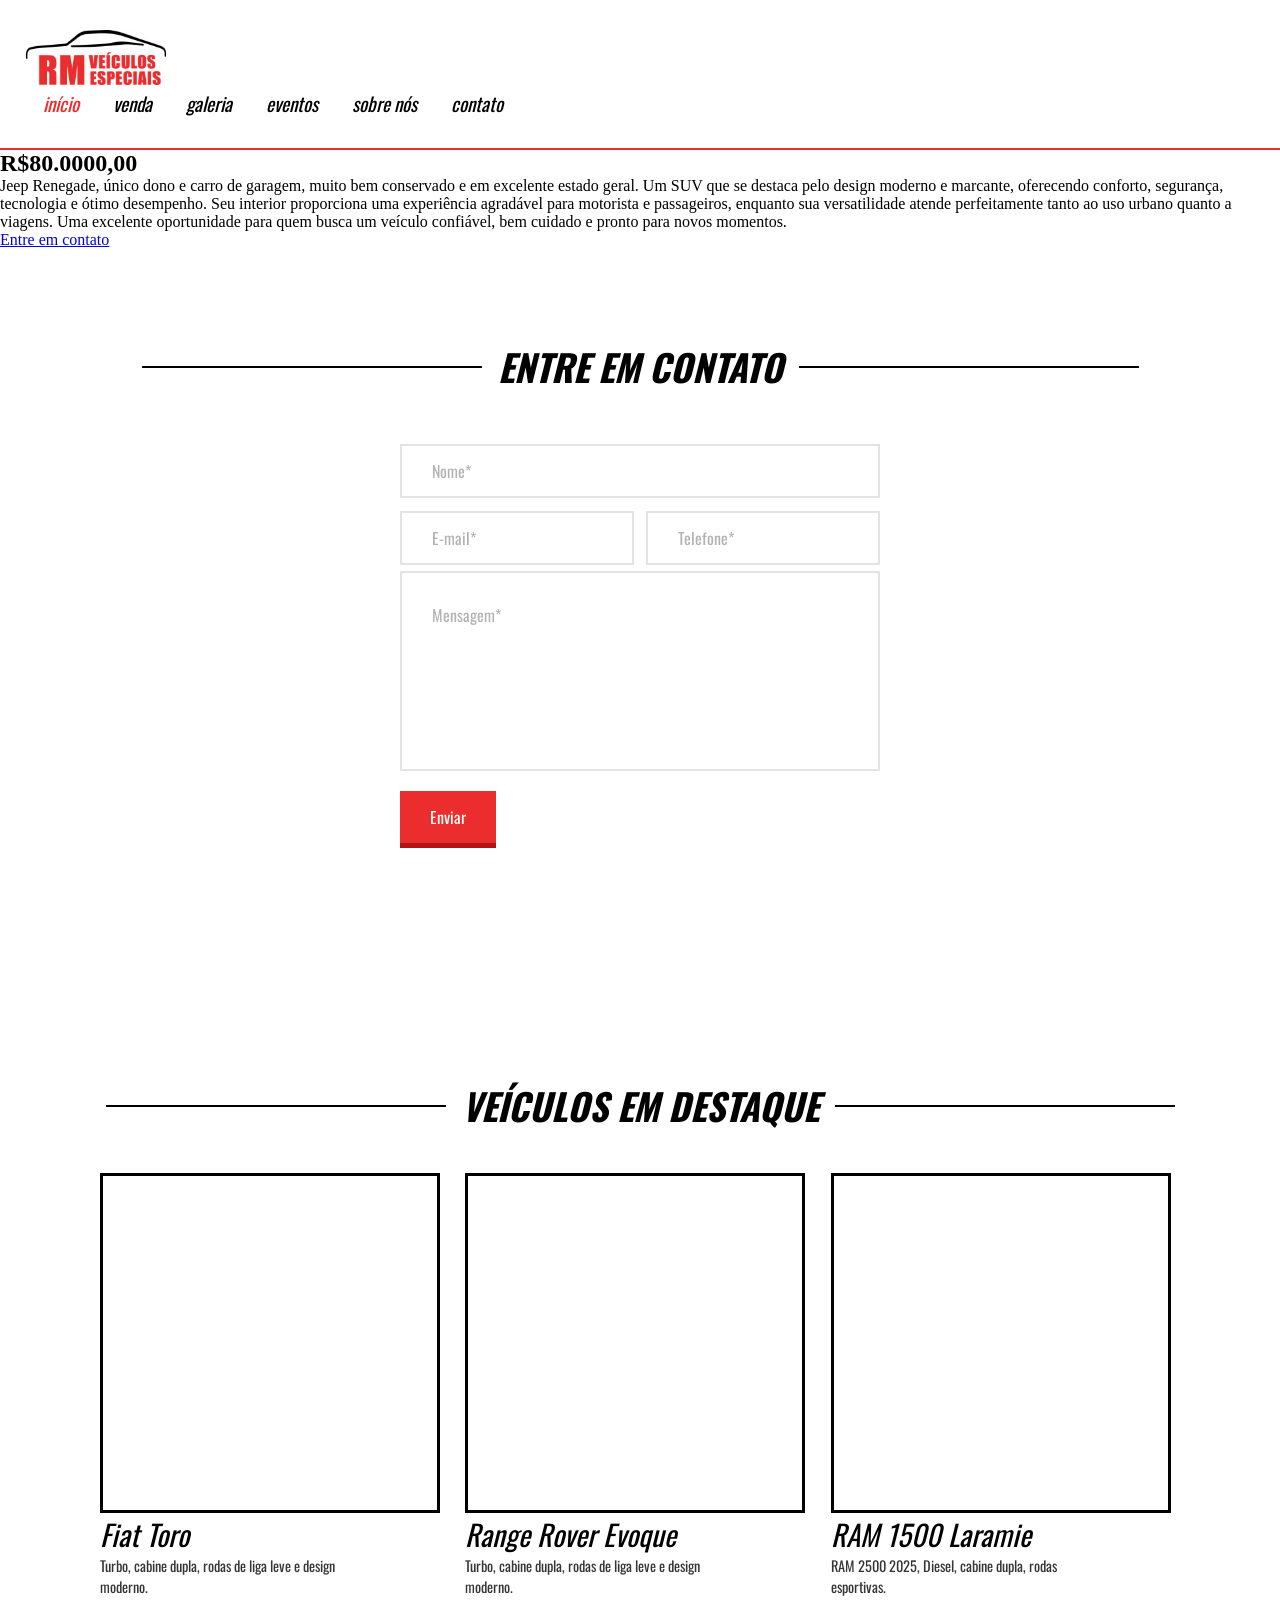
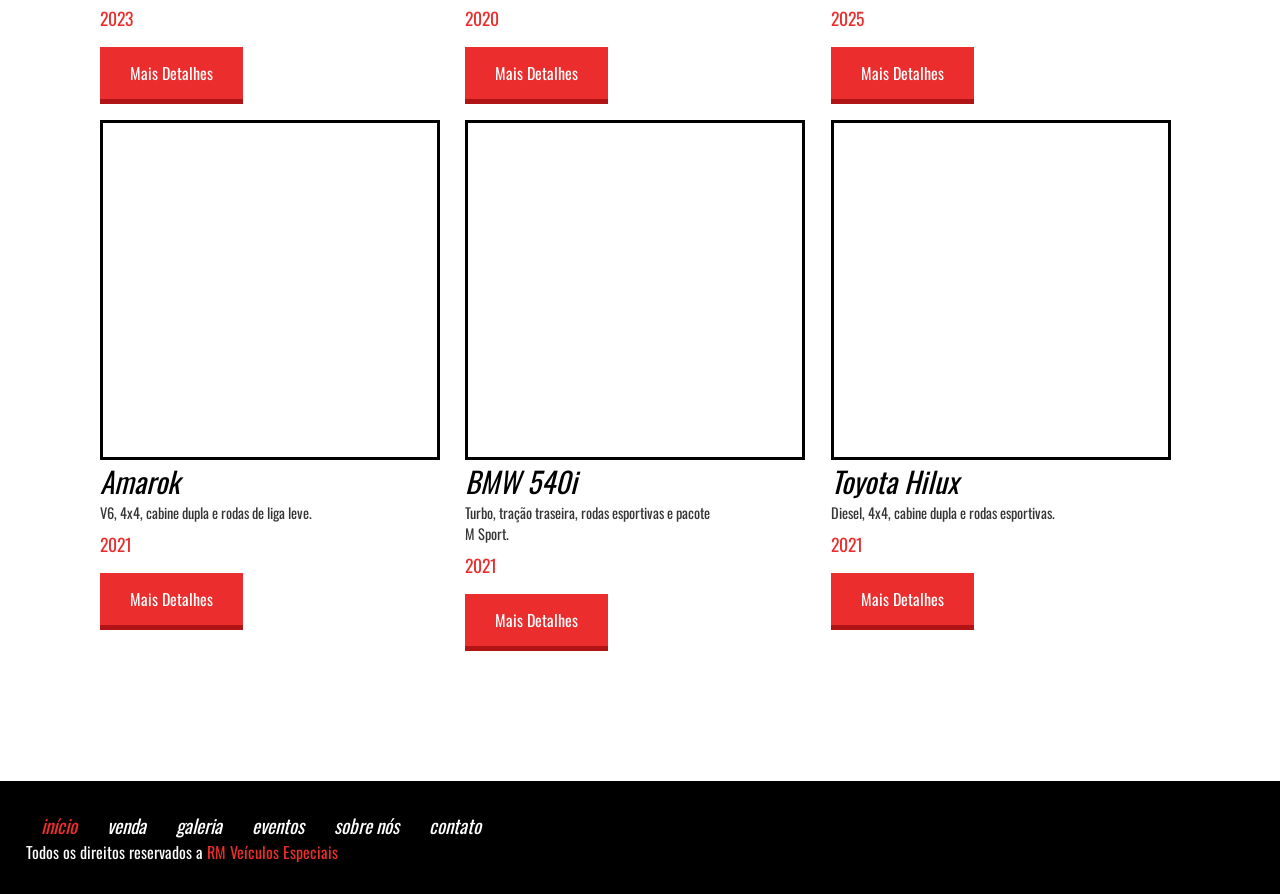
==== veiculo.html @ bf0a12d3 "Upload" ====
<!DOCTYPE html>
<html lang="pt-br">

<head>
    <meta charset="UTF-8">
    <meta name="viewport" content="width=device-width, initial-scale=1.0">
    <link rel="stylesheet" href="./src/css/style.css">
    <link rel="stylesheet" href="./src/css/resete.css">
    <link rel="stylesheet" href="./src/css/framework.css">
    <link rel="stylesheet" href="./src/css/media.css">
    <title>RM Veículos Especiais</title>
</head>

<body>
    <header style="border-bottom:2px solid #eb2d2d;" class="menu-desktop">
        <div class="container-bg">
            <div class="flex-layout">
                <div class="logo-brands">
                    <a href="index.html"><img src="./src/img/logo.jpg" alt="logo" /></a>
                </div>
                <nav class="nav-desktop">
                    <ul>
                        <li><a style="color:#eb2d2d;" href="#">início</a></li>
                        <li><a href="venda.html">venda</a></li>
                        <li><a href="#">galeria</a></li>
                        <li><a href="#">eventos</a></li>
                        <li><a href="sobre.html">sobre nós</a></li>
                        <li><a href="#">contato</a></li>
                    </ul>
                </nav>
                <nav style="background-image:url('./src/img/icon_menu.png');" class="nav-mobile">
                    <ul>
                        <li><a style="color:#eb2d2d;" href="#">início</a></li>
                        <li><a href="venda.html">venda</a></li>
                        <li><a href="#">galeria</a></li>
                        <li><a href="#">eventos</a></li>
                        <li><a href="sobre.html">sobre nós</a></li>
                        <li><a href="#">contato</a></li>
                    </ul>
                </nav>
            </div>
        </div>
    </header>

    <section class="venda-single">

        <!-- <div class="title-one">
            <div class="border-left"></div>
            <h2>Jeep Renegade</h2>
            <div class="border-right"></div>
        </div>-->

        <div class="container-bg">
            <div class="flex-layout">
                <div class="info-veiculo">
                    <div style="background-image:url('./src/img/destaque-carro2.png');" class="foto-destaque"></div>
                    <div class="nav-galeria">
                        <div class="mini-img"></div>
                        <div class="mini-img"></div>
                        <div class="mini-img"></div>
                        <div class="mini-img"></div>
                        <div class="mini-img"></div>
                        <div class="mini-img"></div>
                    </div>
                </div>
                <div class="descricao-veiculo">
                    <h2>R$80.0000,00</h2>
                    <p>Jeep Renegade, único dono e carro de garagem, muito bem conservado e em excelente estado geral. Um SUV que se destaca pelo design moderno e marcante, oferecendo conforto, segurança, tecnologia e ótimo desempenho. Seu interior proporciona uma experiência agradável para motorista e passageiros, enquanto sua versatilidade atende perfeitamente tanto ao uso urbano quanto a viagens. Uma excelente oportunidade para quem busca um veículo confiável, bem cuidado e pronto para novos momentos.</p>
                    <div class="button-single">
                        <a href="#" class="btn-veiculo">Entre em contato</a>
                    </div>
                </div>
            </div>
        </div>
    </section>

    <section class="session-contact">
        <div class="container-bg">
            <div class="title-two">
                <div class="border-left"></div>
                <h2>entre em contato</h2>
                <div class="border-right"></div>
            </div>
            <div class="form-contact">
                <form class="form-fill">
                    <div class="input-name">
                        <input type="text" name="nome" placeholder="Nome*">
                    </div>
                    <div class="input-flex">
                        <input type="text" name="email" placeholder="E-mail*">
                        <input type="text" name="telefone" placeholder="Telefone*">
                    </div>
                    <div class="text-area">
                        <textarea name="mensagem">Mensagem*</textarea>
                    </div>
                    <div class="button-form">
                        <button type="submit" class="btn-form">Enviar</button>
                    </div>
                </form>
            </div>
        </div>
    </section>

    <section class="session-one">
        <div class="container-bg">
            <div class="title-one">
                <div class="border-left"></div>
                <h2>veículos em destaque</h2>
                <div class="border-right"></div>
            </div>
            <div class="grid-one">
                <div class="box-product">
                    <div class="car-item">
                        <div style="background-image:url('./src/img/destaque-carro1.png');" class="imagem-car"></div>
                    </div>
                    <div class="desk-car">
                        <h2>Fiat Toro</h2>
                        <h3>Turbo, cabine dupla, rodas de liga leve e design moderno.</h3>
                        <p>2023</p>
                    </div>
                    <div class="button-product">
                        <a href="#">
                            <button class="btn-car">Mais Detalhes</button>
                        </a>
                    </div>
                </div>
                <div class="box-product">
                    <div class="car-item">
                        <div style="background-image:url('./src/img/veiculo4.png');" class="imagem-car">
                        </div>
                    </div>
                    <div class="desk-car">
                        <h2>Range Rover Evoque</h2>
                        <h3>Turbo, cabine dupla, rodas de liga leve e design moderno.</h3>
                        <p>2020</p>
                    </div>
                    <div class="button-product">
                        <a href="#">
                            <button class="btn-car">Mais Detalhes</button>
                        </a>
                    </div>
                </div>
                <div class="box-product">
                    <div class="car-item">
                        <div style="background-image:url('./src/img/destaque-carro3.png');" class="imagem-car"></div>
                    </div>
                    <div class="desk-car">
                        <h2>RAM 1500 Laramie</h2>
                        <h3>RAM 2500 2025, Diesel, cabine dupla, rodas esportivas.</h3>
                        <p>2025</p>
                        <div class="button-product">
                            <a href="#">
                                <button class="btn-car">Mais Detalhes</button>
                            </a>
                        </div>
                    </div>
                </div>
                <div class="box-product">
                    <div class="car-item">
                        <div style="background-image:url('./src/img/destaque-carro4.png');" class="imagem-car"></div>
                    </div>
                    <div class="desk-car">
                        <h2>Amarok</h2>
                        <h3>V6, 4x4, cabine dupla e rodas de liga leve.</h3>
                        <p>2021</p>
                        <div class="button-product">
                            <a href="#">
                                <button class="btn-car">Mais Detalhes</button>
                            </a>
                        </div>
                    </div>
                </div>
                <div class="box-product">
                    <div class="car-item">
                        <div style="background-image:url('./src/img/destaque-carro5.png');" class="imagem-car"></div>
                    </div>
                    <div class="desk-car">
                        <h2>BMW 540i</h2>
                        <h3>Turbo, tração traseira, rodas esportivas e pacote M Sport.</h3>
                        <p>2021</p>
                        <div class="button-product">
                            <a href="#">
                                <button class="btn-car">Mais Detalhes</button>
                            </a>
                        </div>
                    </div>
                </div>
                <div class="box-product">
                    <div class="car-item">
                        <div style="background-image:url('./src/img/destaque-carro6.png');" class="imagem-car"></div>
                    </div>
                    <div class="desk-car">
                        <h2>Toyota Hilux</h2>
                        <h3>Diesel, 4x4, cabine dupla e rodas esportivas.</h3>
                        <p>2021</p>
                        <div class="button-product">
                            <a href="#">
                                <button class="btn-car">Mais Detalhes</button>
                            </a>
                        </div>
                    </div>
                </div>
            </div>
        </div>
    </section>


    <footer class="footer-interface">
        <div class="container-bg">
            <div class="flex-layout">
                <div class="nav-inter">
                    <ul>
                        <li><a style="color:#eb2d2d;" href="#">início</a></li>
                        <li><a href="venda.html">venda</a></li>
                        <li><a href="#">galeria</a></li>
                        <li><a href="#">eventos</a></li>
                        <li><a href="sobre.html">sobre nós</a></li>
                        <li><a href="#">contato</a></li>
                    </ul>
                </div>
                <div class="term-footer">
                    <p>Todos os direitos reservados a <span>RM Veículos Especiais</span></p>
                </div>
            </div>
        </div>
    </footer>


    <script src="./src/jquery/jquery-4.0.0.min.js"></script>
    <script src="./src/js/menu.js"></script>
</body>

</html>
---- src/css/style.css ----
@import "./color.css";
@import "./fonts.css";

header.menu-desktop {
    width: 100%;
    padding:30px 2%;
    background-color:var(--color-two);
}

.flex-layout {
    align-items: center;
    justify-content: space-between;
}

.logo-brands a img {
    width:140px;
}

nav.nav-desktop ul {
    display:flex;
    list-style-type:none;
}

nav.nav-desktop ul li {
    padding:0 17px;
}

nav.nav-desktop ul li a {
    color: var(--color-one);
    font-size: 1.2rem;
    font-style: italic;
    font-family:var( --font-oswald);
    transition: .5s ease;
    text-decoration:none;
}

nav.nav-desktop ul li a:hover {
    color: var(--color-tree);
}

nav.nav-mobile {
    display:none;
    width: 32px;
    height:32px;   
    background-repeat: no-repeat;
    background-size: contain;
    cursor: pointer;
}

nav.nav-mobile ul {
    display:none;
    width: 100%;
    background-color:var(--color-two);
    text-align: center;
    position: absolute;
    border-bottom:10px solid var(--color-tree);
    top:98px;
    left:0;
    z-index:99999;
}


nav.nav-mobile ul li {
    padding:15px 0;
    border-bottom: 2px solid var(--color-one);
}

nav.nav-mobile ul li:hover {
    background-color:var( --color-eleven);
}

nav.nav-mobile ul li:hover a {
    color: var(--color-tree);
}

nav.nav-mobile ul li a {
    text-decoration:none;
    color: var(--color-one);
    font-size: 1.2rem;
    font-style: italic;
    font-family:var( --font-oswald);
    transition: .5s ease;
}

main.banner-page {
    width: 100%;
    height:80vh;
    background-color:var(--color-one);
    background-position:right,bottom;
    background-size:contain;
    background-repeat: no-repeat;
}

.left-banner {
    padding:110px;
}


.imagem-textbg {
    width:280px;
    padding:8px;
    height:66px;
    padding-left:20px;
    background-position: center;
    background-repeat: no-repeat;
    background-size:cover;
    margin-bottom:0.8rem;
}

.imagem-textbg h2 {
    color: var(--color-two);
    font-size:1.9rem;
    font-style: italic;
    font-family:var(--font-oswald);
    text-transform: uppercase;
    font-weight:400;
}

.imagem-textbg:nth-of-type(2) {
    width:220px;
    position: relative;
    left:-2px;
}

.imagem-textbg:nth-of-type(3) {
    width:140px;
    position: relative;
    left:-2px;

}

.imagem-textbg:nth-of-type(4) {
    width:328px;
    position: relative;
    left:-2px;
}

.imagem-textbg:nth-of-type(4) h2 {
     color: var(--color-one);
     font-size:1.1rem;
     padding:10px;
     padding-left:0px;
    font-family:var(--font-oswald);
    text-transform: uppercase;
    font-weight:400;
}



section.session-one {
    width: 100%;
    padding:90px 2%;
    background-color:var(--color-two);
}

.title-one {
    display:flex;
    align-items: center;
    gap:1rem;
    justify-content: center;
}

.title-one h2 {
    color: var(--color-one);
    font-size: 2.3rem;
    font-family: var(--font-oswald);
    text-transform: uppercase;
    font-style: italic;
}

.border-left {
    width: 340px;
    height:2px;
    background-color: var(--color-one);
}

.border-right {
    width: 340px;
    height:2px;
    background-color: var(--color-one);
}

.grid-one {
    display:grid;
    grid-template-columns: repeat(3,1fr);
    max-width:1080px;
    margin: 40px auto;
    gap: 1rem;
}

.imagem-car {
    width: 340px;
    height:340px;
    border: 3px solid var(--color-one);
    background-position:center;
    background-repeat: no-repeat;
    background-size:cover;
}

.desk-car h2 {
    color: var(--color-one);
    font-size: 1.8rem;
    font-family: var(--font-oswald);
    font-style: italic;
    font-weight: 400;
}

.desk-car h3 {
    color: var(--color-five);
    font-size: 1rem;
    font-family: var(--font-oswald);
    font-weight: normal;
    margin-bottom:0.5rem;
}

.desk-car p {
    color: var(--color-tree);
    font-size: 1.1rem;
    font-family: var(--font-oswald);
}

.button-product {
    margin-top: 1rem;
}

.button-product a button.btn-car {
    padding:14px 30px;
    border: none;
    color: var(--color-two);
    font-size: 1rem;
    font-family: var(--font-oswald);
    background-color: var(--color-tree);
    border-bottom: 5px solid var(--color-seven);
    transition:.5s;
    cursor: pointer;
}

.button-product a button.btn-car:hover {
    background-color:var(--color-seven);
}

section.session-tree {
    width: 100%;
    background-color:var(--color-two);
}

section.session-tree .flex-layout {
    max-width: 1430px;
}

.wrapper-tree {
    display:flex;
    align-items: center;
    gap: 1rem;
}

.left-parts {
    width:50%;
    height:480px;
    background-color: var(--color-one);
    padding: 120px;
}

.title-servicos h2 {
    color: var(--color-two);
    font-size: 2.3rem;
    text-transform: uppercase;
    font-weight: 400;
    font-family: var(--font-oswald);
    font-style: italic;
    margin-bottom: 0.8rem;
}

.list-servicos li {
    margin-bottom:0.8rem;
}

.list-servicos li a {
    color: var(--color-two);
    font-size: 1rem;
    font-family:var(--font-oswald);
    text-decoration: none;
}

.button-lay {
    margin-top:12rem;
}

.button-lay a button.btn-layout {
    padding:14px 30px;
    border: none;
    color: var(--color-two);
    font-size: 1rem;
    font-family: var(--font-oswald);
    background-color: var(--color-tree);
    border-bottom: 5px solid var(--color-seven);
    transition:.5s;
    cursor: pointer;
}

.button-lay a button.btn-layout:hover {
    background-color:var(--color-seven);
}

.right-parts {
    width:50%;
    height:480px;
    padding:120px;
    background-color: var(--color-tree);
}

.title-right {
    margin-bottom:0.4rem;
}

.title-right h2 {
     color: var(--color-two);
    font-size: 2.3rem;
    text-transform: uppercase;
    font-weight: 400;
    font-family: var(--font-oswald);
    font-style: italic;
    margin-bottom: 0.8rem;
}

.text-testimonials p {
    color: var(--color-two);
    font-size: 1rem;
    font-family:var( --font-inter);
    font-weight: normal;
    max-width:900px;
    line-height:28px;
    margin-top: 1rem;
}

.compart-dimension {
    display: flex;
    align-items: center;
    justify-content: space-between;
    max-width:800px;
    margin-top: 1.5rem;
}

.arrows-itens {
    display:flex;
    align-items: center;
    gap:0.8rem;
    margin-top:2rem;
}

.left-arrow img {
    cursor: pointer;
}


.right-arrow img {
    cursor: pointer;
}

.name-autor {
    margin-top:1.2rem;
}

.name-autor h3  {
 color: var(--color-one);
 font-size: 1.2em;
 font-family: var(--font-oswald);
}

section.session-contact {
    width: 100%;
    padding:90px 2%;
    background-color:var(--color-two);
}

.title-two {
    display:flex;
    align-items: center;
    gap:1rem;
    justify-content: center;
}

.title-two h2 {
    color: var(--color-one);
    font-size: 2.3rem;
    font-family: var(--font-oswald);
    text-transform: uppercase;
    font-style: italic;
}

.title-two .border-left {
    width: 340px;
    height:2px;
    background-color: var(--color-one);
}

.title-two .border-right {
    width: 340px;
    height:2px;
    background-color: var(--color-one);
}

.form-contact {
   display:flex;
   flex-direction: column;
   max-width:480px;
   margin:50px auto;
}


.input-name {
 margin-bottom:0.8rem;
}

.input-name input[type=text] {
width: 100%;
padding:13px 30px;
font-size: 1rem;
font-family: var(--font-oswald);
border: 2px solid var(--color-eight);
color: var(--color-one);
}

.input-name input[type=text]::placeholder {
    color: var( --color-nine);
}

.input-flex {
    display:flex;
    align-items: center;
    gap:0.8rem;
    margin-bottom:0.4rem;
}

.input-flex input[type=text] {
 width: 100%;
padding:13px 30px;
font-size: 1rem;
font-family: var(--font-oswald);
border: 2px solid var(--color-eight);
color: var(--color-one);
}

.input-flex input[type=text]::placeholder {
    color: var( --color-nine);
}

.text-area textarea {
    width: 100%;
    height:200px;
    resize: none;
    padding: 30px;
    font-size: 1rem;
    font-family: var(--font-oswald);
    border: 2px solid var(--color-eight);
    color: var(--color-nine);
}

.button-form {
    margin-top:1rem;
}

button.btn-form {
    padding:14px 30px;
    border: none;
    color: var(--color-two);
    font-size: 1rem;
    font-family: var(--font-oswald);
    background-color: var(--color-tree);
    border-bottom: 5px solid var(--color-seven);
    transition:.5s;
    cursor: pointer;
}

button.btn-form:hover {
     background-color:var(--color-seven);
}

footer.footer-interface {
    width: 100%;
    padding:30px 2%;
    background-color: var(--color-one);
}


footer.footer-interface .flex-layout {
    align-items: center;
    justify-content: space-between;
}

.nav-inter ul {
    display:flex;
}

.nav-inter ul li {
    padding:0 15px;
    list-style-type:none;
}

.nav-inter ul li a {
    color: var(--color-two);
    font-size: 1.2rem;
    font-style: italic;
    font-family:var( --font-oswald);
    transition: .5s ease;
    text-decoration:none;
}

.nav-inter ul li a:hover {
    color: var(--color-tree);
}

.term-footer p {
    color: var( --color-ten);
    font-size: 1rem;
    font-family:var(--font-oswald);
}

.term-footer p span {
    color: var(--color-tree);
}

/* sessão galeria-venda*/
section.venda {
    padding:90px 0;
    min-height: 100%;
}

section.venda .title-one h2 {
    color: var(--color-one);
    font-size: 2rem;
    font-family: var(--font-oswald);
    text-transform: uppercase;
    font-style: italic;
}

.search1 h2 {
    color: var(--color-one);
    font-size: 1.9rem;
    font-family: var(--font-oswald);
    font-weight: 400;
    font-style: italic;
}

.sidebar {
    width:30%;
}

.content-venda {
    margin-top:2.5rem;
}

section.venda .title-one .border-left {
    width: 420px;
    height:2px;
    background-color: var(--color-one);
}

section.venda .title-one .border-right {
    width: 420px;
    height:2px;
    background-color: var(--color-one);
}

section.venda .flex-venda {
    display: flex;
    padding:0 2%;
}

.wrapper-bar {
 max-width: 230px;
}

.barra-preco {
    width:100%;
    height:20px;
    border-radius:20px;
    position:relative;
    background-color: var(--color-two);
    border: 1px solid var(--color-twelve);
    margin-top:1.3rem;
}

.barra-preco-fill {
    width: 30%;
    height:20px;
    border-radius:20px;
    background-color:var( --color-thirteen);
    position:absolute;
    top: 0;
    left:0;
}

.pointer-barra {
    width:26px;
    height:26px;
    border-radius:8px;
    position: absolute;
    left:calc(30% - 13px);
    top:-3px;
    background-color:var(--color-fourteen);
    border: 1px solid  var(--color-one);
    cursor: pointer;
}

.wix-bind {
    display:flex;
    align-items: center;
    justify-content: space-between;
    margin-top:0.3rem;
}

.price-primary h3 {
    color: var(--color-one);
    font-size: 1rem;
    font-family: var(--font-oswald);
    font-weight: 400;
    
}

.price-secondary h3 {
    color: var(--color-one);
    font-size: 1rem;
    font-family: var(--font-oswald);
    font-weight: 400;
    
}


.search2 h2 {
    color: var(--color-one);
    font-size: 1.9rem;
    font-family: var(--font-oswald);
    font-weight: 400;
    font-style: italic;
    margin-top:2rem;
    margin-bottom:0.8rem;
}

.form-venda-wraper {
    margin-bottom:0.4rem;
}

.form-venda-wraper input[type=checkbox] {
    display:none;
}

.form-venda-wraper label {
    display:inline-block;
    width: 25px;
    height:25px;
    border: 1px solid var(  --color-twelve);
    border-radius:3px;
    margin-top:0.1rem;
    cursor: pointer;
}

.item1  span {
    color: var(--color-one);
    font-size: 1.2rem;
    font-family:var(--font-oswald);
    font-weight:400;
    vertical-align: top;
    padding:0 10px;
}

.item2 span {
    color: var(--color-one);
    font-size: 1rem;
    font-family:var(--font-oswald);
    font-weight:400;
     vertical-align: top;
     padding:0 10px;
}
.item3 span {
    color: var(--color-one);
    font-size: 1rem;
    font-family:var(--font-oswald);
    font-weight:400;
     vertical-align: top;
     padding:0 10px;
}
.item4 span {
    color: var(--color-one);
    font-size: 1rem;
    font-family:var(--font-oswald);
    font-weight:400;
     vertical-align: top;
     padding:0 10px;
}
.item5 span {
    color: var(--color-one);
    font-size: 1rem;
    font-family:var(--font-oswald);
    font-weight:400;
     vertical-align: top;
     padding:0 10px;
}

.grid-galery {
    display:grid;
    grid-template-columns:repeat(3,1fr);
    max-width: 900px;
    gap: 1rem;
}

.grid-galery .box-product .imagem-car  {
width: 260px;
height:260px;
border: 3px solid var(--color-one);
background-position:center;
background-repeat: no-repeat;
background-size:cover;
} 

.box-product .desk-car h3 {
    font-size: 0.9rem;
    max-width:250px;
}

section.sobre {
    padding:90px 0;
    min-height: 100%;
}


.imagem-about {
    margin: 40px auto;
    max-width: 600px;
}

.img-rm img{
    width:100%;
}

section.sobre  .container-bg {
    width: 100%;
    max-width: 590px;
    margin:0 auto;
} 


.content-about h2 {
    color: var(--color-one);
    font-size: 1.7rem;
    font-family: var(--font-oswald);
    text-transform: uppercase;
    margin-bottom:0.8rem;
}

.text-about p {
    color: var(--color-five);
    font-size: 1rem;
    font-family: var(--font-inter);
    line-height: 26px;
}

.controls-parts {
    display: flex;
    align-items: center;
    gap:1rem;
    margin-top:2rem;
}



.structure-img img {
    width: 220px;
    height:220px;   
}


.text-control p {
    color: var(--color-five);
    font-size: 1rem;
    font-family: var(--font-inter);
    line-height: 28px;
}

/**/
---- src/css/resete.css ----
*{
    margin:0;
    padding:0;
    box-sizing:border-box;
    outline:none;
}

html,body {
    height:100%;
}
---- src/css/media.css ----
@media screen and (max-width:1204px) {

    
section.venda .title-one h2 {
    font-size: 1.5rem;
   
}


}

@media screen and (max-width:1148px) {
.left-banner {
    padding:30px;
}

}

@media screen and (max-width:1143px) {

.wrapper-tree {
    flex-direction: column;
}

.button-lay {
    margin-top:0.3rem;
}

}

@media screen and (max-width:1137px) {

title-one {
    display:flex;
    align-items: center;
    gap:1rem;
   
}

.title-one h2 {
    font-size: 1.5rem;
   
}

.title-two .border-left {
    width: 170px;
    height:2px;
    background-color: var(--color-one);
}

.title-two .border-right {
    width: 170px;
    height:2px;
    background-color: var(--color-one);
}

}

@media screen and (max-width:1128px) {

section.venda .title-one .border-left {
    width: 230px;
}

section.venda .title-one .border-right {
    width: 230px;
}


}

@media screen and (max-width:1120px) {

.grid-one {
    display:grid;
    grid-template-columns: repeat(2,1fr);
    max-width:800px;
    margin: 40px auto;
    gap: 1rem;
}

}

@media screen and (max-width:1113px) {

.name-autor h3  {
font-size: 1rem;
}

}

@media screen and (max-width:1111px) {

.grid-galery {
    grid-template-columns:repeat(2,1fr);
    max-width: 900px;
   
}

.desk-car p {
    font-size: 0.9rem;
    max-width:200px;
}

}

@media screen and (max-width:1063px) {

.title-two h2 {
    font-size: 1.5rem;
   
}





}

@media screen and (max-width:1048px) {
main.banner-page {
    height:80vh;
    background-position:center;
    
}

.left-banner {
    display: flex;
    align-items: center;
    justify-content: center;
    gap:1rem;
    padding:30px;
}

.imagem-textbg {
    width:150px;
    padding:8px;
    height:50px;
    padding-left:10px;
}

.imagem-textbg h2 {
 
    font-size:1.3rem;
  
}

.imagem-textbg:nth-of-type(2) {
    width:150px;
    left:0px;
}

.imagem-textbg:nth-of-type(3) {
    width:120px;
    left:0px;

}

.imagem-textbg:nth-of-type(4) h2 {
     font-size:1rem;
     padding:5px;
   
}



}

@media screen and (max-width:1018px) {

section.session-tree .flex-layout {
    flex-direction: column;
}

.left-parts {
    width:100%;
    padding:70px;
  
}

.right-parts {
    width:100%;
  
}

}

@media screen and (max-width: 999px) {

.title-two h2 {
    font-size: 1.1rem;
   
}

}

@media screen and (max-width:985px) {

.title-two h2 {
    font-size: 1.1rem;
   
}

.title-two .border-left {
    width: 130px;
  
}

.title-two .border-right {
    width: 130px;

}


}

@media screen and (max-width:859px) {

section.sobre .title-one h2 {
     font-size: 1.5rem;
   
}

section.sobre .border-left {
    width: 200px;
  

}

section.sobre .border-right {
    width: 200px;

}


}


@media screen and (max-width:855px) {

section.venda .flex-venda {
    flex-direction: column;
}

.sidebar {
    margin: 50px auto;
}

.grid-galery {
    grid-template-columns:repeat(2,1fr);
    margin: 20px auto;
  
}

}

@media screen and (max-width:778px) {

.grid-one {
    grid-template-columns: repeat(1,1fr);
    max-width:350px;
   
}

}

@media screen and (max-width:775px) {

.title-one h2 {
    font-size: 1.1rem;
   
}

.border-left {
    width: 130px;
}

.border-right {
    width: 130px;
}


}

@media screen and (max-width:830px) {


.nav-inter ul {
    margin-bottom:0.6rem;
}

footer.footer-interface .flex-layout {
   flex-direction: column;
}

}

@media screen and (max-width:740px) {

section.venda .title-one .border-left {
    width: 120px;
}

section.venda .title-one .border-right {
    width: 120px;
}


}


@media screen and (max-width:700px) {
nav.nav-desktop  {
    display:none;
}

nav.nav-mobile {
    display:block;
}



}

@media screen and (max-width:661px) {


.controls-parts {
    display: flex;
    flex-direction: column;
}

.structure-img img {
    width: 350px;
    height:350px;   
}

.text-control p {
    font-size: 1rem;
    text-align: justify;
    max-width:340px;
}


}



@media screen and (max-width:649px) {


section.sobre  .container-bg {
    width: 100%;
    max-width: 450px;
} 

.imagem-about {
  text-align: center;
}

.img-rm img{
    width:80%;
}

.content-about h2 {
    font-size: 1.3rem;
   
}

.text-about p {
     text-align: justify;
     font-size: 1rem;
  
}



}


@media screen and (max-width:639px) {
.imagem-textbg {
    margin-bottom:0.2rem;
}


.imagem-textbg {
    width:110px;
    padding:5px;
    height:40px;
    padding-left:10px;
}

.imagem-textbg:nth-of-type(2) {
    width:90px;
    left:0px;
}

.imagem-textbg:nth-of-type(3) {
    width:80px;
    left:0px;

}

.imagem-textbg h2 {
 
    font-size:1.1rem;
  
}

.left-banner {
    display: flex;
    align-items: center;
   flex-wrap: wrap;
}
}




@media screen and (max-width:619px) {

.search1 h2 {
     font-size: 1.5rem;
     text-align: center;
   
}

.search2 h2 {
    font-size: 1.5rem;
    text-align: center;
}

.item1  span {
    font-size: 0.9rem;
}

.item2  span {
    font-size: 0.9rem;
}

.item3 span {
    font-size: 0.9rem;
}

.item4  span {
    font-size: 0.9rem;
}

.item5  span {
    font-size: 0.9rem;
}

.price-primary h3 {
    font-size: 0.8rem;
    
}

.price-secondary h3 {
    font-size: 0.8rem;
    
}

}

@media screen and (max-width:597px) {

.grid-galery {
    grid-template-columns:repeat(1,1fr);
    margin: 20px auto;
  
}

}


@media screen and (max-width:584px) {


.nav-inter ul li {
    padding:0 8px;
    list-style-type:none;
}



}


@media screen and (max-width:574px) {

section.sobre  .container-bg {
    width: 100%;
    max-width:380px;
}


}





@media screen and (max-width:571px) {

section.sobre .title-one h2 {
     font-size: 1.5rem;
   
}

section.sobre .border-left {
    width: 120px;
  

}

section.sobre .border-right {
    width: 120px;

}


}




@media screen and (max-width:540px) {

.compart-dimension {
    max-width:1000px;
}


.text-testimonials p {
    font-size: 1rem;
}

.name-autor h3  {
font-size: 0.9rem;
}

.term-footer p {
    font-size: 0.8rem;
}


}


@media screen and (max-width:527px) {

section.venda  .title-one h2 {
    font-size: 1.3rem;
   
}

section.venda .title-one .border-left {
    width: 100px;
}

section.venda .title-one .border-right {
    width: 100px;
}


}
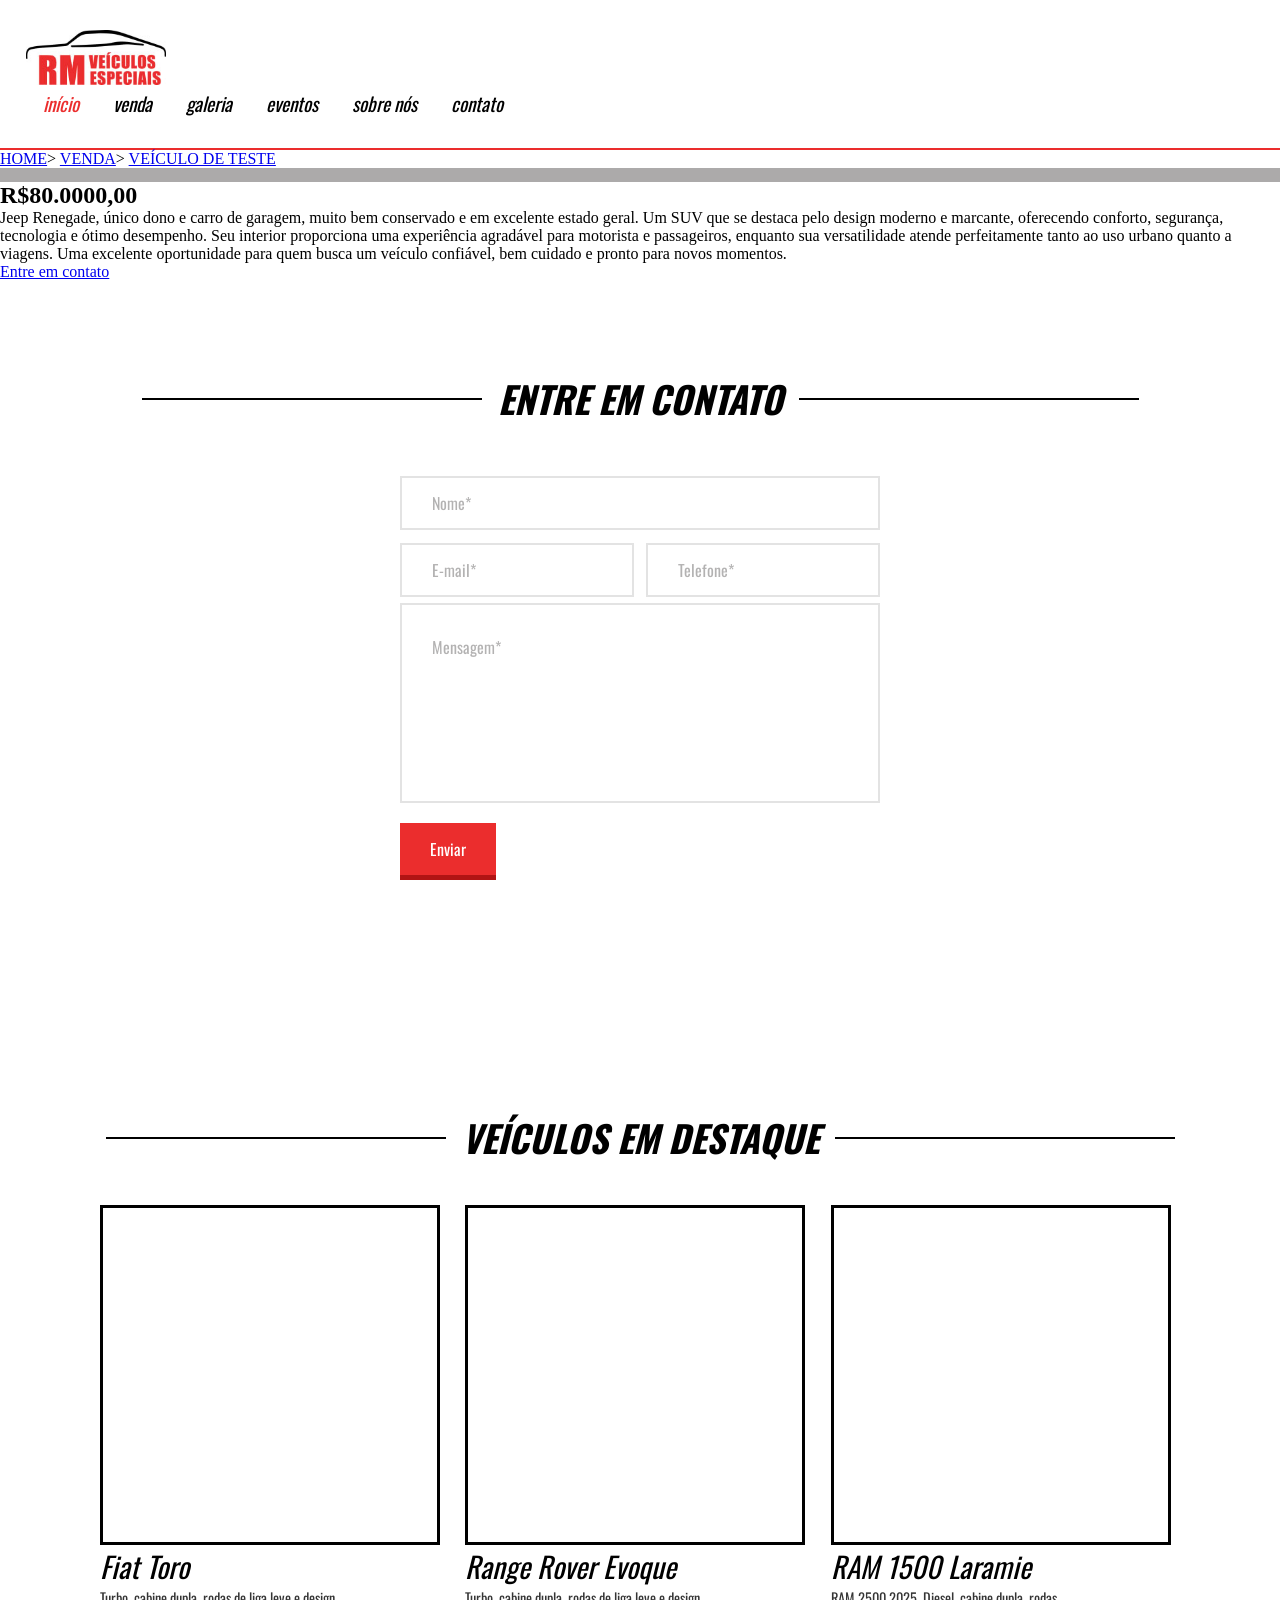
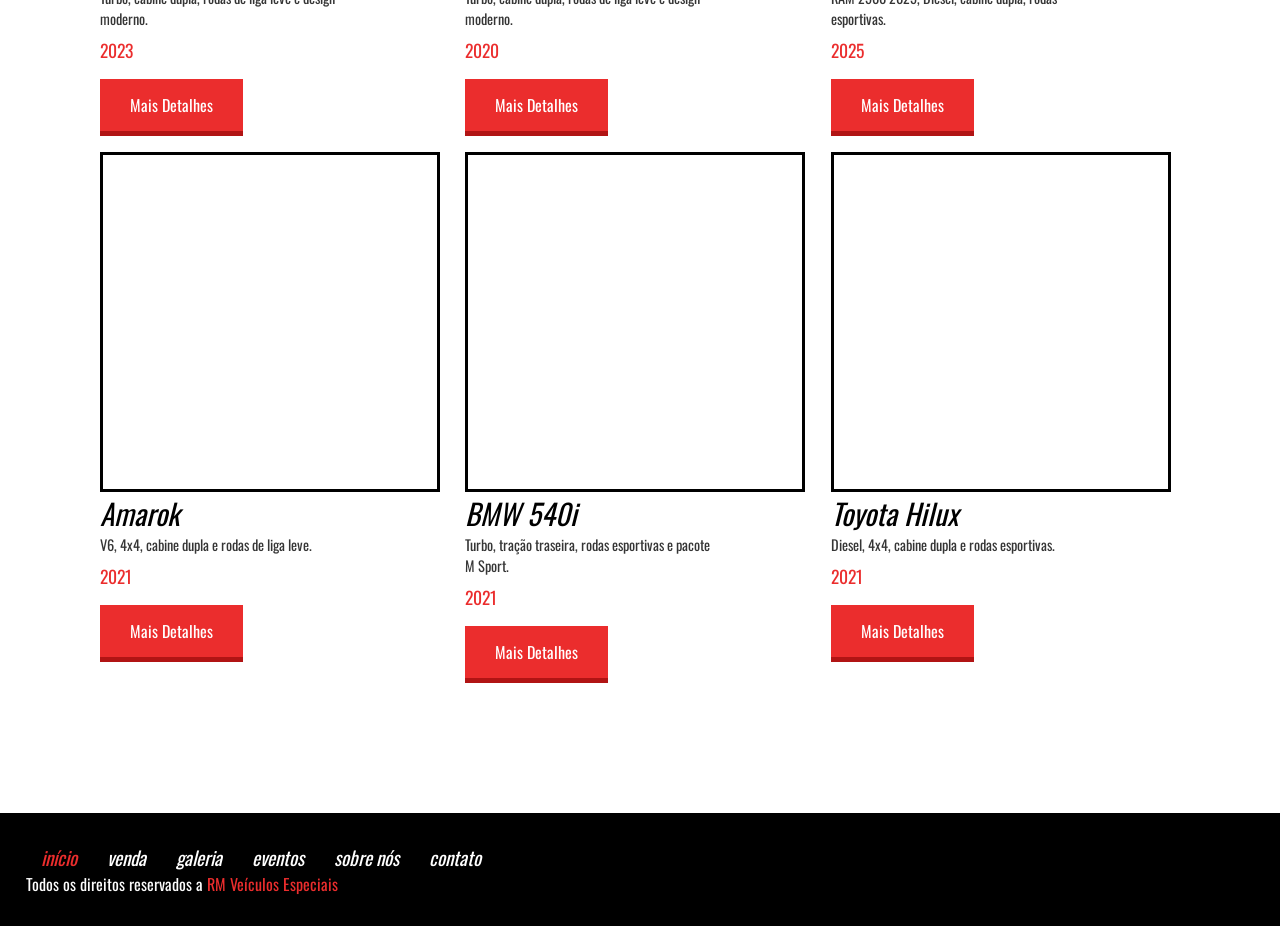
==== commit eed85f5a: "Update veiculo.html" ====
--- a/veiculo.html
+++ b/veiculo.html
@@ -53,19 +53,35 @@
         <div class="container-bg">
             <div class="flex-layout">
                 <div class="info-veiculo">
+                    <div class="info-bread">
+                     <a href="#">HOME</a><span>></span>
+                     <a href="#">VENDA</a><span>></span>
+                      <a href="#">VEÍCULO DE TESTE</a>
+                    </div>
                     <div style="background-image:url('./src/img/destaque-carro2.png');" class="foto-destaque"></div>
-                    <div class="nav-galeria">
-                        <div class="mini-img"></div>
-                        <div class="mini-img"></div>
-                        <div class="mini-img"></div>
-                        <div class="mini-img"></div>
-                        <div class="mini-img"></div>
-                        <div class="mini-img"></div>
+                    <div class="nav-galeria-parent">
+                        <div style="background-image:url('./src/img/arrow-left.png');" class="arrow-left-nav"></div>
+                        <div style="background-image:url('./src/img/arrow-right.png');" class="arrow-right-nav"></div>
+                        <div class="nav-galeria">
+                            <div class="nav-galeria-wrapper">
+                               <div class="mini-img-wraper"><div style="background-image:url('./src/img/part1.jfif'); border:7px solid #acaaaa;" class="mini-img"></div></div>
+                               <div class="mini-img-wraper"><div style="background-image:url('./src/img/part2.png');" class="mini-img"></div></div>
+                                <div class="mini-img-wraper"><div style="background-image:url('./src/img/part3.jfif');" class="mini-img"></div></div>
+                               <div class="mini-img-wraper"><div style="background-image:url('./src/img/part4.png');" class="mini-img"></div></div>
+                                <div class="mini-img-wraper"><div style="background-image:url('./src/img/part5.png');" class="mini-img"></div></div>
+                                <div class="mini-img-wraper"><div style="background-image:url('./src/img/part6.jfif');" class="mini-img"></div></div>
+                            </div>
+                        </div>
                     </div>
                 </div>
                 <div class="descricao-veiculo">
                     <h2>R$80.0000,00</h2>
-                    <p>Jeep Renegade, único dono e carro de garagem, muito bem conservado e em excelente estado geral. Um SUV que se destaca pelo design moderno e marcante, oferecendo conforto, segurança, tecnologia e ótimo desempenho. Seu interior proporciona uma experiência agradável para motorista e passageiros, enquanto sua versatilidade atende perfeitamente tanto ao uso urbano quanto a viagens. Uma excelente oportunidade para quem busca um veículo confiável, bem cuidado e pronto para novos momentos.</p>
+                    <p>Jeep Renegade, único dono e carro de garagem, muito bem conservado e em excelente estado geral.
+                        Um SUV que se destaca pelo design moderno e marcante, oferecendo conforto, segurança, tecnologia
+                        e ótimo desempenho. Seu interior proporciona uma experiência agradável para motorista e
+                        passageiros, enquanto sua versatilidade atende perfeitamente tanto ao uso urbano quanto a
+                        viagens. Uma excelente oportunidade para quem busca um veículo confiável, bem cuidado e pronto
+                        para novos momentos.</p>
                     <div class="button-single">
                         <a href="#" class="btn-veiculo">Entre em contato</a>
                     </div>
@@ -230,4 +246,4 @@
     <script src="./src/js/menu.js"></script>
 </body>
 
-</html>+</html>
